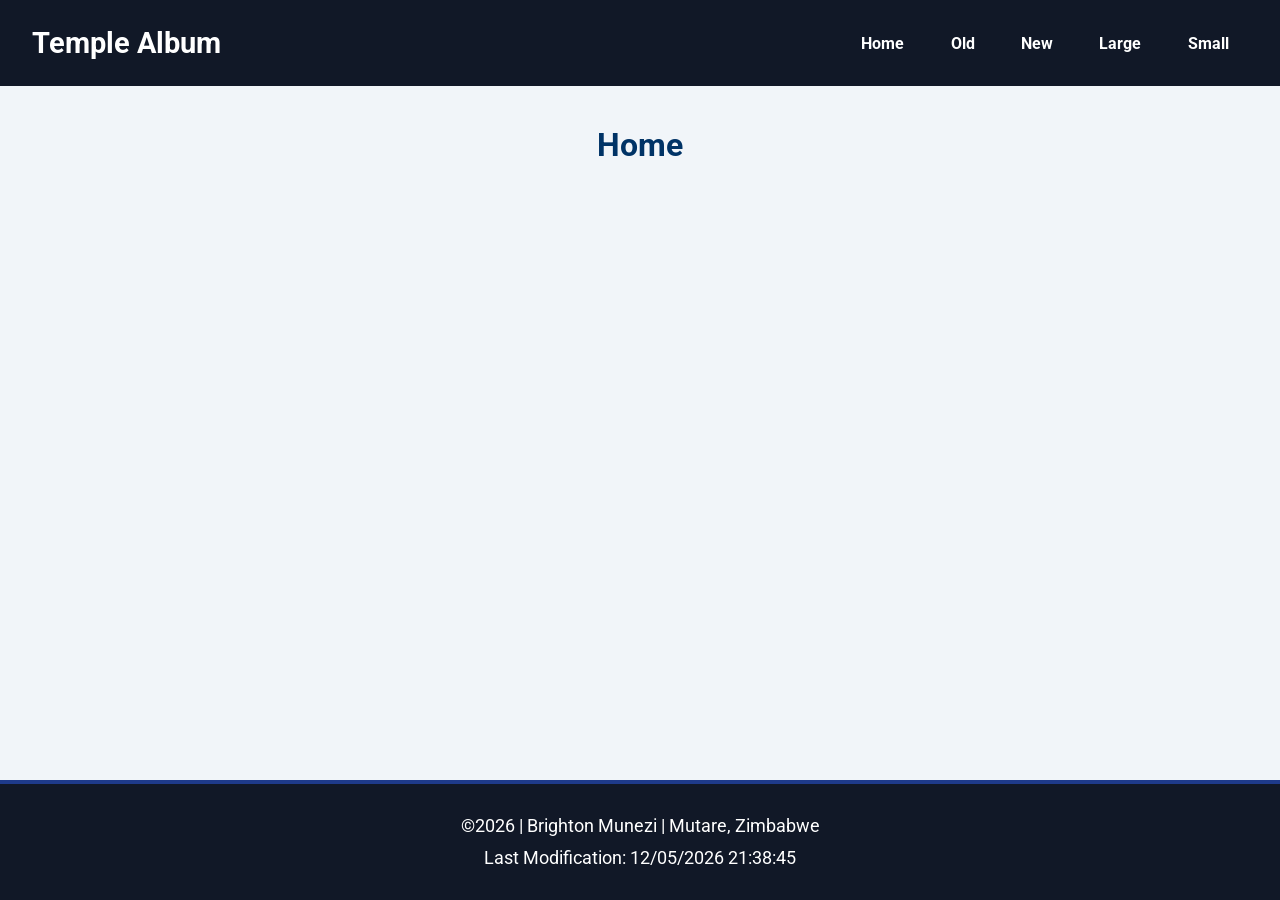
==== filtered-temples.html @ 4b186d2d "Added temple fav icon to filtered-temples.html" ====
<!DOCTYPE html>
<html lang="en-US">
<head>
    <meta charset="utf-8">
    <meta name="viewport" content="width=device-width, initial-scale=1.0">
    <title>Temple Album | WDD 131</title>
    <meta name="description" content="A clean responsive picture album showcase presenting historical and modern LDS temples, built with accessible mobile first principles.">
    <meta name="author" content="Brighton Munezi">
    <link rel="icon"
        href="data:image/svg+xml,<svg xmlns='http://www.w3.org/2000/svg' viewBox='0 0 100 100'><text y='.9em' font-size='90'>🏛️</text></svg>">

    <!-- Google Fonts API -->
    <link rel="preconnect" href="https://fonts.googleapis.com">
    <link rel="preconnect" href="https://fonts.gstatic.com" crossorigin>
    <link href="https://fonts.googleapis.com/css2?family=Roboto:wght@400;700&display=swap" rel="stylesheet">

    <!-- Links to stylesheets-->
    <!-- mobile -->
    <link rel="stylesheet" href="styles/filtered-temples.css">
    <!-- to execute when screen widths > 760px-->
    <link rel="stylesheet" href="styles/filtered-temples-large.css" media="screen and (min-width: 760px)">

    <!-- Link to JavaScipt-->
     <script src="scripts/filtered-temples.js" defer></script>
</head>
<body>
    <!-- header -->
     <header>
        <span class="site-title">Temple Album</span>
        <button id="menuButton" aria-expanded="false" aria-label="Open navigation menu">☰</button>
        <nav>
            <ul class="navigation">
                <li><a href="#" class="active">Home</a></li>
                <li><a href="#">Old</a></li>
                <li><a href="#">New</a></li>
                <li><a href="#">Large</a></li>
                <li><a href="#">Small</a></li>
            </ul>
        </nav>
     </header>

     <!-- Main-->
      <main>
        <h1>Home</h1>
        <div class="album-grid">
            <!-- Card object components-->
        </div>
      </main>

      <footer>
        <p>&copy;<span id="currentYear"></span> | Brighton Munezi | Mutare, Zimbabwe</p>
        
        <p id="lastModified"></p>
      </footer>
    
</body>
</html>
---- styles/filtered-temples.css ----
/* global variables */
:root {
    --font-size: 1.1rem;
    --background-color: #111827;
    /* Darker navy/slate for AA contrast clearance */
    --main-background-color: #f1f5f9;
    --primary-font-color: #ffffff;
    --secondary-font-color: #1e293b;
    --nav-background: #1e3a8a;
    --card-background-color: #ffffff;

    --primary-color: #003366;
    --secondary-color: #f4f4f4;
    --text-color: #1f2937;
    --hover-color: #1d4ed8;
    --heading-color: #0f172a;
}

/* reset base styles */
* {
    box-sizing: border-box;
    margin: 0;
    padding: 0;
}

body {
    font-family: 'Roboto', sans-serif;
    background-color: var(--main-background-color);
    color: var(--text-color);
    display: flex;
    flex-direction: column;
    min-height: 100vh;
}

header {
    background-color: var(--background-color);
    color: var(--primary-font-color);
    padding: 1rem;
    position: relative;
    display: flex;
    flex-direction: column;
    align-items: flex-start; /* keep left aligned*/
}

header .site-title {
    font-size: 1.8rem;
    font-weight: 700;
    margin-bottom: 0.5rem;
    text-align: left;
    color: var(--primary-font-color);
}

/* Hamburger Button */
#menuButton {
    background: none;
    border: none;
    color: var(--primary-font-color);
    font-size: 2rem;
    cursor: pointer;
    padding: 0.5rem;
    position: absolute;
    top: 1rem;
    right: 1rem;
    transition: transform 0.2s ease;
}

#menuButton:focus {
    outline: 2px solid var(--primary-font-color);
    border-radius: 4px;
}

/* navigation list */
nav {
    width: 100%;
}

nav ul.navigation {
    display: none;
    /* Hidden by default on mobile devices */
    flex-direction: column;
    list-style: none;
    background-color: var(--nav-background);
    width: 100%;
    margin-top: 1rem;
    padding: 0;
}

/* applied by JavaScript */
nav ul.navigation.open {
    display: flex;
}

nav ul.navigation li {
    text-align: center;
    border-bottom: 1px solid rgba(255, 255, 255, 0.1);
}

nav ul.navigation li:last-child {
    border-bottom: none;
}

nav a {
    display: block;
    color: var(--primary-font-color);
    text-decoration: none;
    font-weight: bold;
    padding: 1rem;
    transition: background-color 0.3s ease, color 0.3s ease;
}

nav a:hover {
    background-color: var(--hover-color);
    color: var(--primary-font-color);
}

main {
    max-width: 100%;
    width: 100%;
    margin: 0 auto;
    padding: 1.5rem 1rem;
    flex-grow: 1;
}

main h1 {
    text-align: center;
    color: var(--primary-color);
    margin-bottom: 1.5rem;
    font-size: 1.6rem;
}


/* album grid */
.album-grid {
    display: grid;
    grid-template-columns: 1fr;
    gap: 1.5rem;
}

/* figure and card */
figure.card {
    background-color: var(--card-background-color);
    border: 1px solid #cbd5e1;
    border-radius: 6px;
    padding: 0;
    box-shadow: 0 4px 6px rgba(0, 0, 0, 0.05);
    overflow: hidden;
    display: flex;
    flex-direction: column;
    align-items: center;
    transition: transform 0.2s ease, box-shadow 0.2s ease;
}

figure.card:hover {
    transform: translateY(-2px);
    box-shadow: 0 6px 12px rgba(0, 0, 0, 0.1);
}

/* Uniform, Responsive Image Control */
figure.card img {
    width: 100%;
    height: 240px;
    object-fit: cover;
    /* Prevents squishing/stretching of temple imagery */
    display: block;
}

/* caption */
figcaption {
    width: 100%;
    background-color: var(--background-color);
    color: var(--primary-font-color);
    padding: 0.85rem;
    text-align: center;
    font-size: 1rem;
    font-weight: 600;
}

/* footer */
footer {
    background-color: var(--background-color);
    color: var(--primary-font-color);
    text-align: center;
    padding: 1.5rem;
    font-size: var(--font-size);
    margin-top: auto;
    line-height: 1.6;
    border-top: 4px solid var(--nav-background);
}

footer p {
    margin: 0.25rem 0;
}

/* Medium screens (e.g., tablets) */
@media (min-width: 500px) {
    .album-grid {
        grid-template-columns: repeat(2, 1fr);
    }
}
---- styles/filtered-temples-large.css ----
@media (min-width: 760px) {

    /* Header Layout Shifts */
    header {
        flex-direction: row;
        justify-content: space-between;
        align-items: center;
        padding: 1.5rem 2rem;
    }

    header .site-title {
        margin-bottom: 0;
        text-align: left;
    }

    /* Hide the Hamburger on desktop */
    #menuButton {
        display: none;
    }

    /* Reset Navigation Container for Inline Desktop Layout */
    nav {
        width: auto;
    }

    nav ul.navigation {
        display: flex;
        /* Force clear the display:none mobile default */
        flex-direction: row;
        background-color: transparent;
        margin-top: 0;
        gap: 0.5rem;
    }

    nav ul.navigation li {
        border-bottom: none;
    }

    nav a {
        padding: 0.6rem 1.2rem;
        border-radius: 4px;
    }

    /* main album */
    main {
        max-width: 1200px;
        /* Centered bounding box wrapper per standards */
        margin: 0 auto;
        padding: 2.5rem 2rem;
    }

    main h1 {
        font-size: 2rem;
        margin-bottom: 2rem;
        text-align: center;
    }

    /* 
       Multi-column responsive grid workspace.
       Uses minmax to dynamically arrange at least 3 columns on large screens 
       without breaking image aspect ratios or causing horizontal scrolling.
    */
    .album-grid {
        display: grid;
        grid-template-columns: repeat(3, 1fr);
        /* Forces exact 3x3 structure for 9 elements */
        gap: 2rem;
        width: 100%;
    }

        figure.card {
            width: 100%;
            /* Spans exactly to its grid track width limit */
        }
    

    figure.card img {
        width: 100%;
        height: 220px;
        /* Adjusted height for optimal horizontal balance */
        object-fit: cover;
    }
}
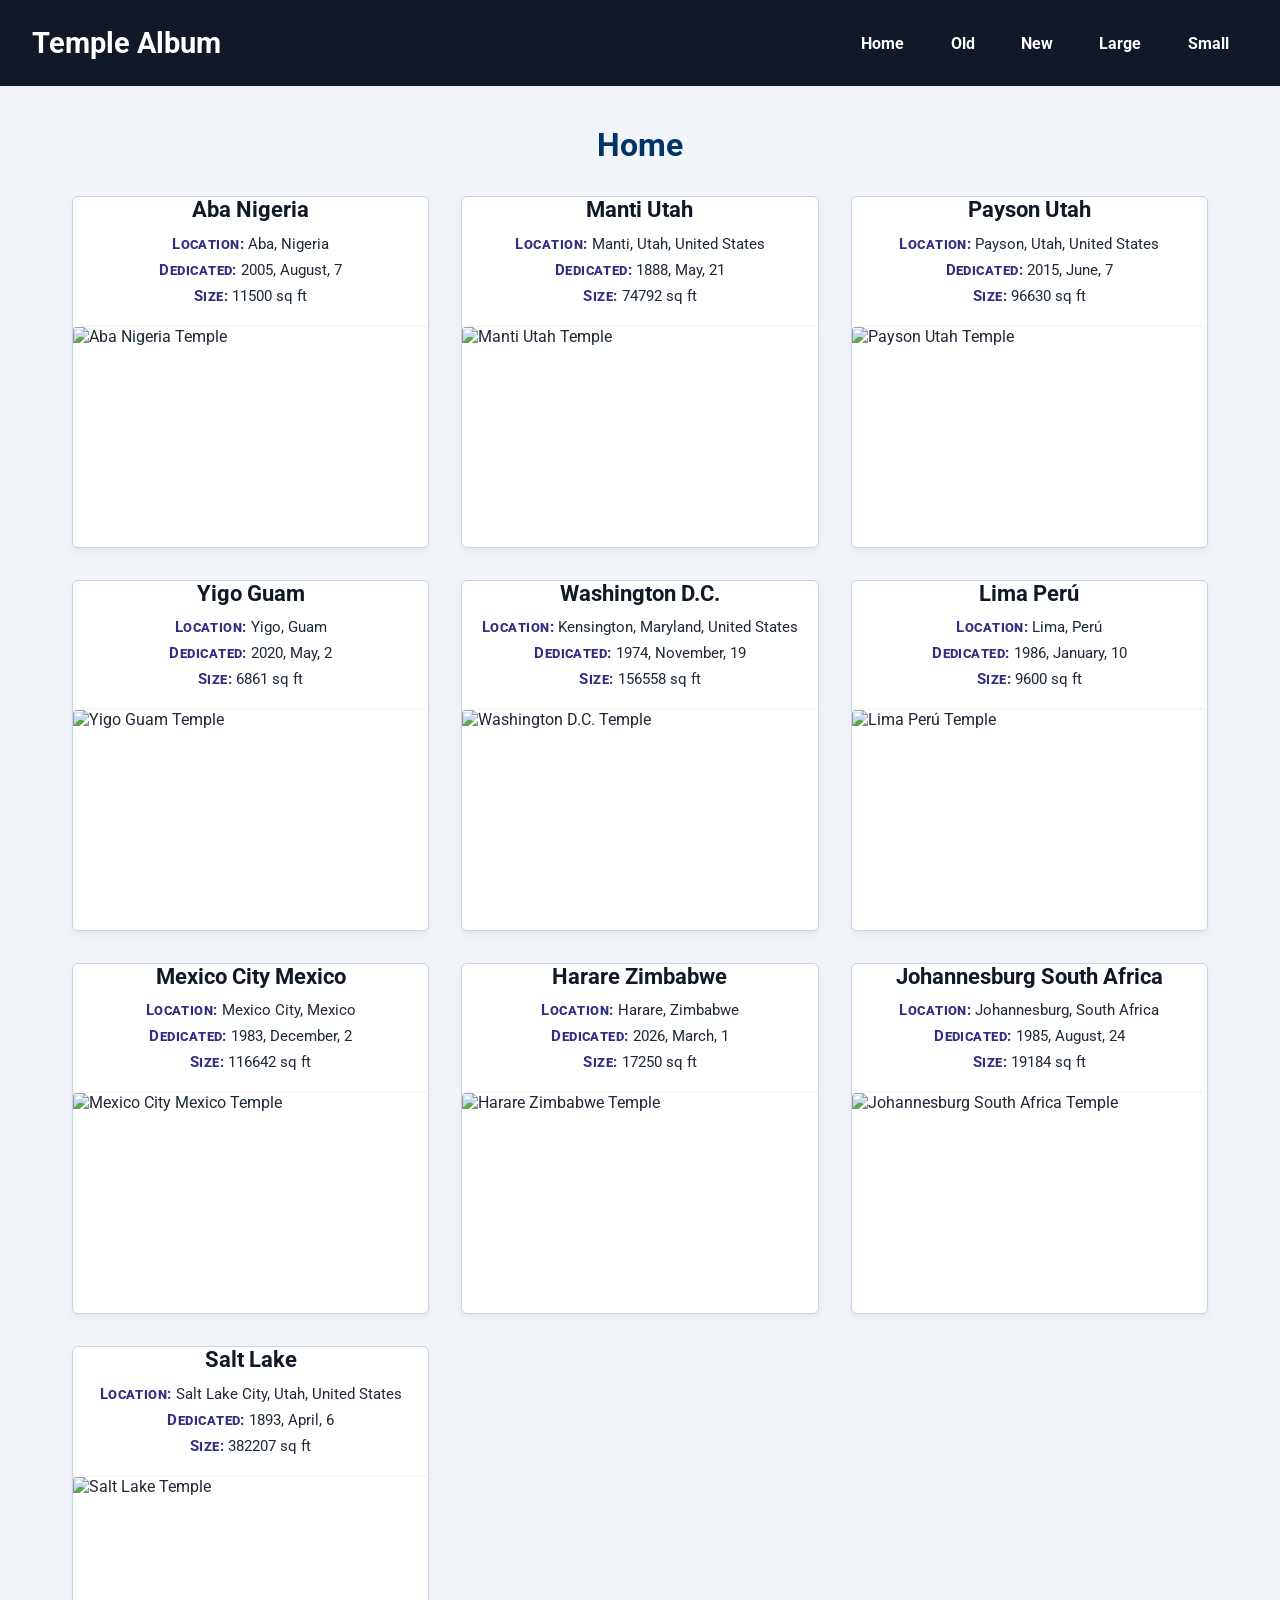
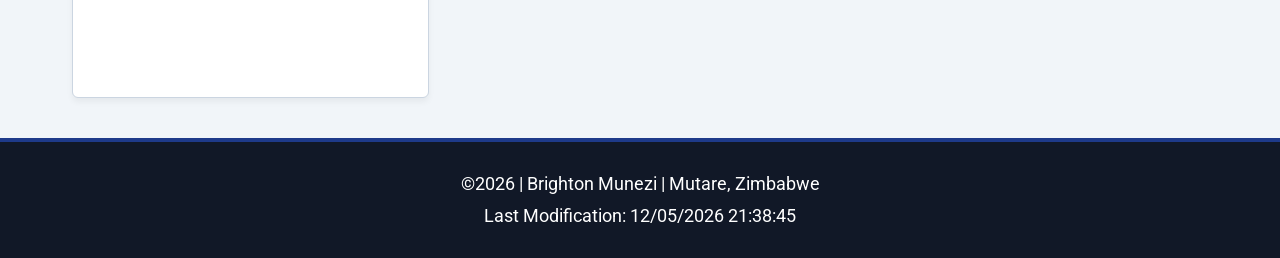
==== commit 341bb989: "fixed Harare temple image link" ====
--- a/filtered-temples.html
+++ b/filtered-temples.html
@@ -20,7 +20,7 @@
     <!-- to execute when screen widths > 760px-->
     <link rel="stylesheet" href="styles/filtered-temples-large.css" media="screen and (min-width: 760px)">
 
-    <!-- Link to JavaScipt-->
+    <!-- Link to JavaScript-->
      <script src="scripts/filtered-temples.js" defer></script>
 </head>
 <body>
@@ -30,11 +30,11 @@
         <button id="menuButton" aria-expanded="false" aria-label="Open navigation menu">☰</button>
         <nav>
             <ul class="navigation">
-                <li><a href="#" class="active">Home</a></li>
-                <li><a href="#">Old</a></li>
-                <li><a href="#">New</a></li>
-                <li><a href="#">Large</a></li>
-                <li><a href="#">Small</a></li>
+                <li><a href="#" id="home" class="active">Home</a></li>
+                <li><a href="#" id="old">Old</a></li>
+                <li><a href="#" id="new">New</a></li>
+                <li><a href="#" id="large">Large</a></li>
+                <li><a href="#" id="small">Small</a></li>
             </ul>
         </nav>
      </header>
--- a/styles/filtered-temples.css
+++ b/styles/filtered-temples.css
@@ -10,10 +10,11 @@
     --card-background-color: #ffffff;
 
     --primary-color: #003366;
-    --secondary-color: #f4f4f4;
+    /* --secondary-color: #f4f4f4; */
     --text-color: #1f2937;
     --hover-color: #1d4ed8;
     --heading-color: #0f172a;
+    --label-color: #312e81;
 }
 
 /* reset base styles */
@@ -155,17 +156,40 @@
     box-shadow: 0 6px 12px rgba(0, 0, 0, 0.1);
 }
 
+figure.card h2 {
+    color: var(--background-color);
+    font-size: 1.35rem;
+    margin-bottom: 0.65rem;
+}
+
+figure.card p {
+    font-size: 0.95rem;
+    line-height: 1.5;
+    color: var(--text-color);
+    margin-bottom: 0.2rem;
+}
+
+figure.card .label {
+    color: var(--label-color);
+    font-weight: 700;
+    font-variant: small-caps;
+    letter-spacing: 0.03em;
+}
+
 /* Uniform, Responsive Image Control */
 figure.card img {
     width: 100%;
-    height: 240px;
+    height: 220px;
     object-fit: cover;
     /* Prevents squishing/stretching of temple imagery */
     display: block;
+    margin-top: 1rem;
+    border-radius: 4px;
+    box-shadow: 0 2px 6px rgba(0, 0, 0, 0.18);
 }
 
 /* caption */
-figcaption {
+/* figcaption {
     width: 100%;
     background-color: var(--background-color);
     color: var(--primary-font-color);
@@ -173,7 +197,7 @@
     text-align: center;
     font-size: 1rem;
     font-weight: 600;
-}
+} */
 
 /* footer */
 footer {
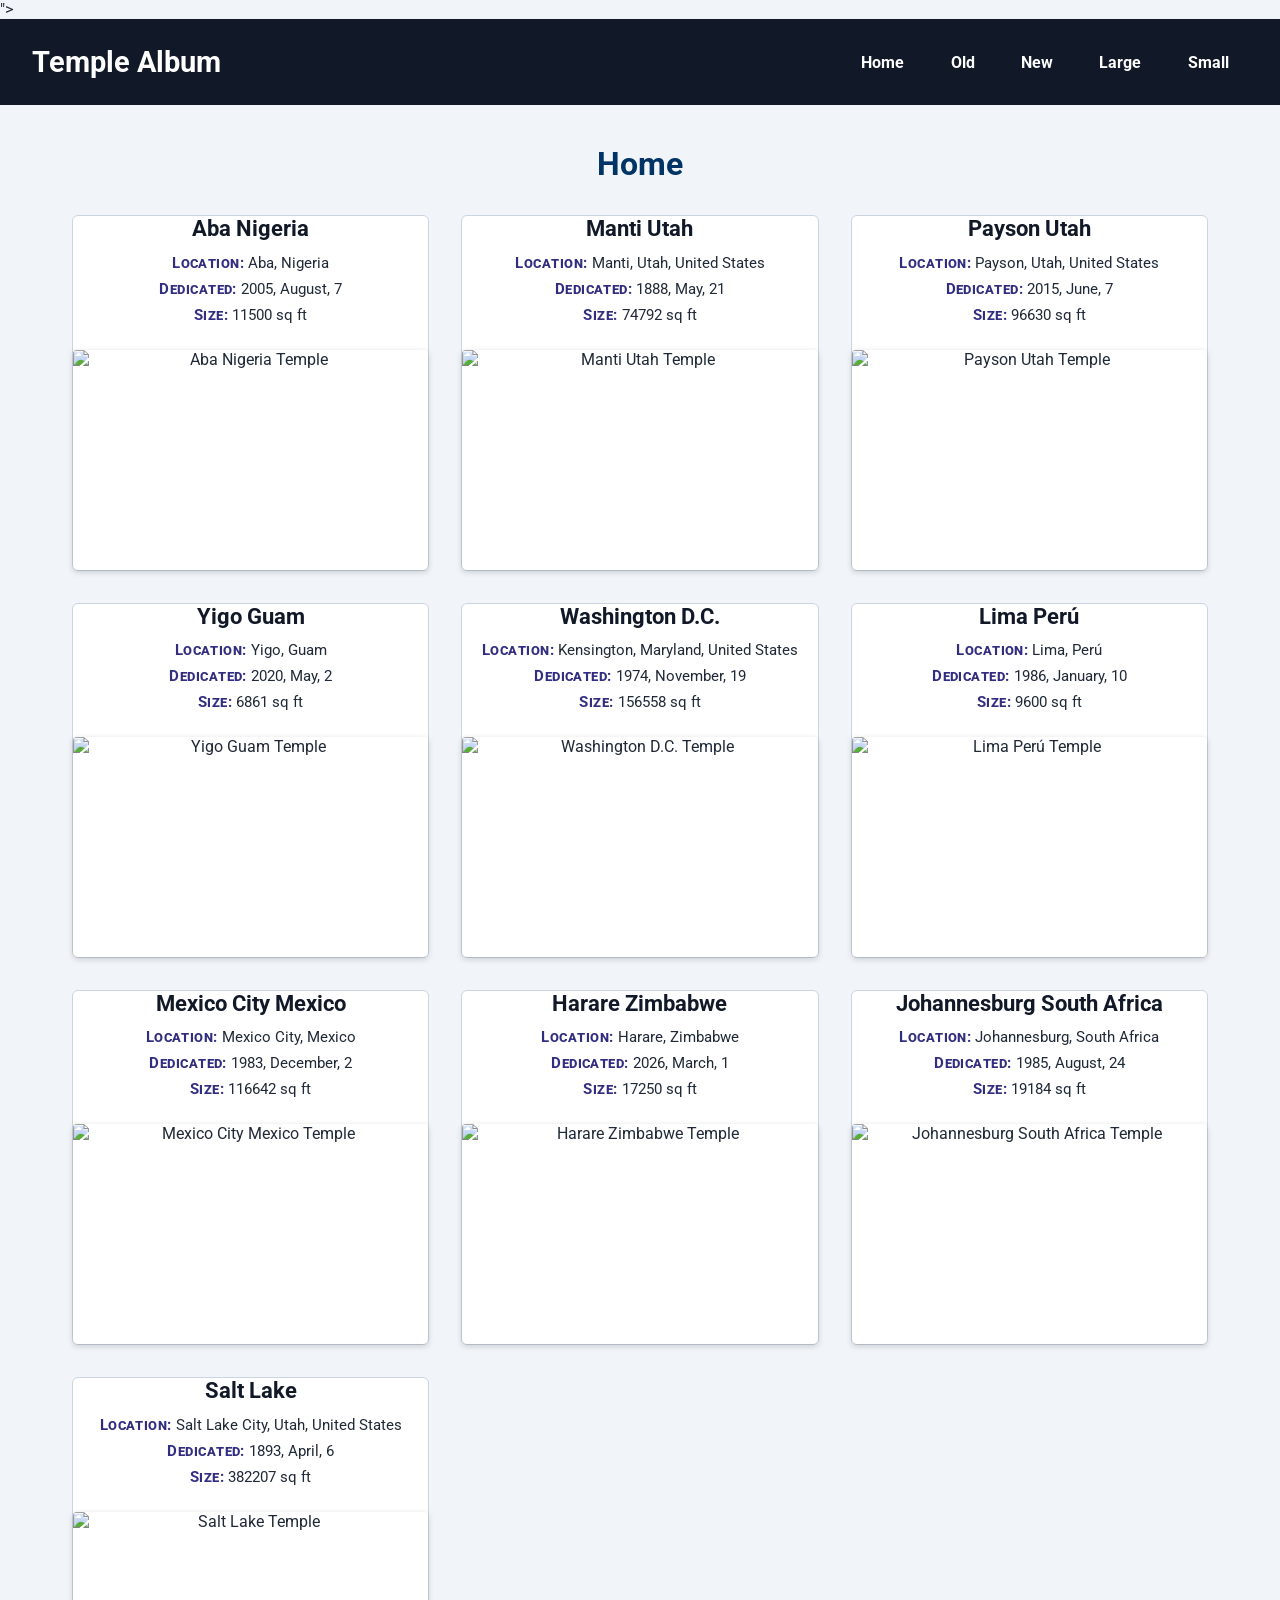
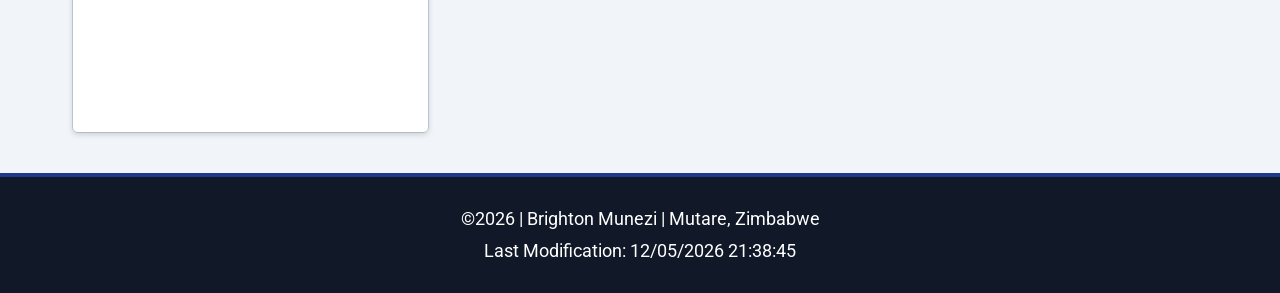
==== commit 2c837aa5: "Fixed HTML validation error on fav icon link" ====
--- a/filtered-temples.html
+++ b/filtered-temples.html
@@ -7,7 +7,7 @@
     <meta name="description" content="A clean responsive picture album showcase presenting historical and modern LDS temples, built with accessible mobile first principles.">
     <meta name="author" content="Brighton Munezi">
     <link rel="icon"
-        href="data:image/svg+xml,<svg xmlns='http://www.w3.org/2000/svg' viewBox='0 0 100 100'><text y='.9em' font-size='90'>🏛️</text></svg>">
+        <link rel="icon" href="data:image/svg+xml,%3Csvg%20xmlns%3D'http%3A%2F%2Fwww.w3.org%2F2000%2Fsvg'%20viewBox%3D'0%200%20100%20100'%3E%3Ctext%20y%3D'.9em'%20font-size%3D'90'%3E%F0%9F%8F%9B%EF%B8%8F%3C%2Ftext%3E%3C%2Fsvg%3E">">
 
     <!-- Google Fonts API -->
     <link rel="preconnect" href="https://fonts.googleapis.com">
--- a/styles/filtered-temples.css
+++ b/styles/filtered-temples.css
@@ -142,12 +142,14 @@
     background-color: var(--card-background-color);
     border: 1px solid #cbd5e1;
     border-radius: 6px;
-    padding: 0;
-    box-shadow: 0 4px 6px rgba(0, 0, 0, 0.05);
-    overflow: hidden;
+    padding: 1.5;
+    box-shadow: none; 
+    /* 0 4px 6px rgba(0, 0, 0, 0.05); */
+    /* overflow: hidden; */
     display: flex;
     flex-direction: column;
     align-items: center;
+    text-align: center;
     transition: transform 0.2s ease, box-shadow 0.2s ease;
 }
 
@@ -183,21 +185,10 @@
     object-fit: cover;
     /* Prevents squishing/stretching of temple imagery */
     display: block;
-    margin-top: 1rem;
+    margin-top: 1.25rem;
     border-radius: 4px;
     box-shadow: 0 2px 6px rgba(0, 0, 0, 0.18);
 }
-
-/* caption */
-/* figcaption {
-    width: 100%;
-    background-color: var(--background-color);
-    color: var(--primary-font-color);
-    padding: 0.85rem;
-    text-align: center;
-    font-size: 1rem;
-    font-weight: 600;
-} */
 
 /* footer */
 footer {
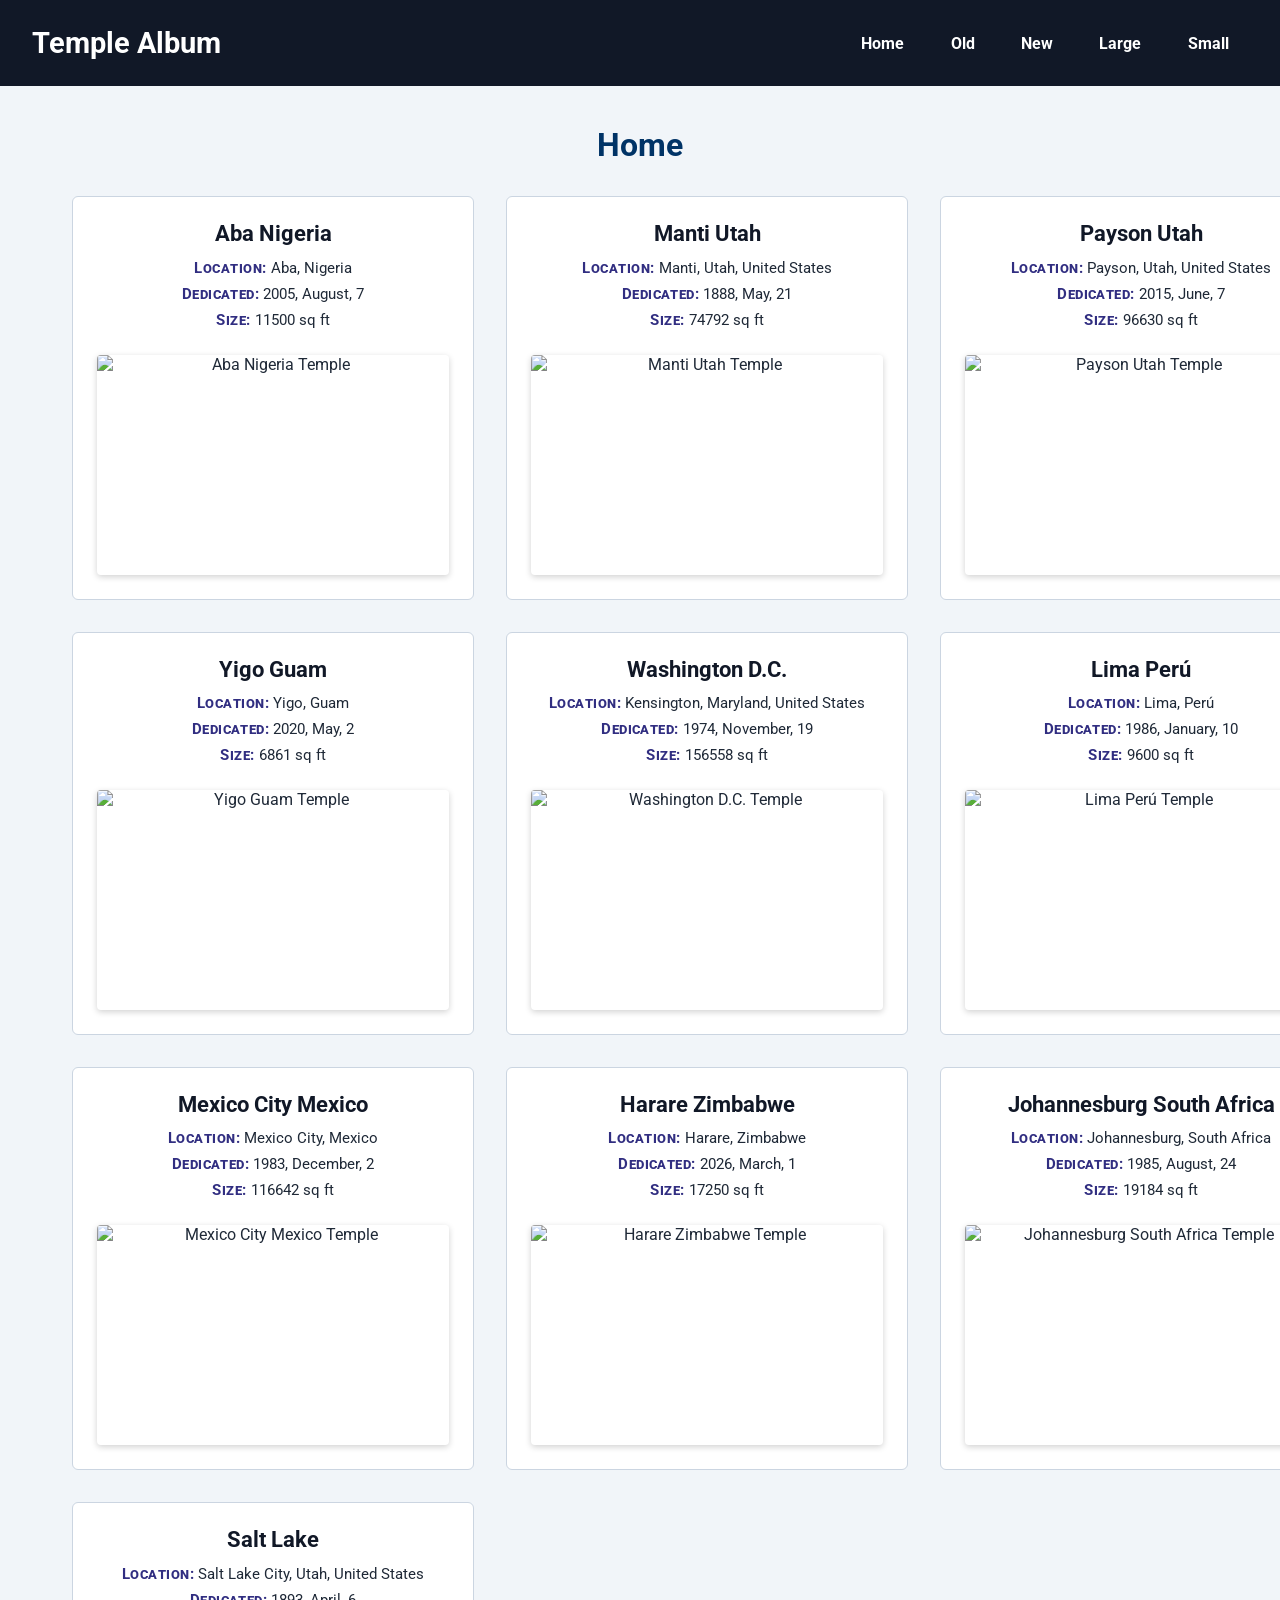
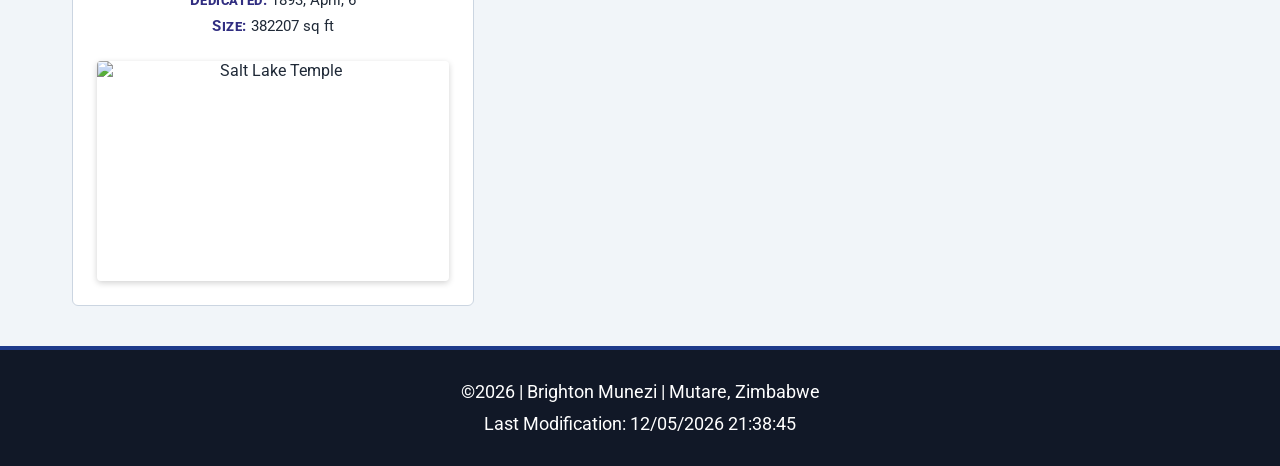
==== commit fa9b40a0: "Fixed extra closing tag in fav icon link" ====
--- a/filtered-temples.html
+++ b/filtered-temples.html
@@ -6,8 +6,7 @@
     <title>Temple Album | WDD 131</title>
     <meta name="description" content="A clean responsive picture album showcase presenting historical and modern LDS temples, built with accessible mobile first principles.">
     <meta name="author" content="Brighton Munezi">
-    <link rel="icon"
-        <link rel="icon" href="data:image/svg+xml,%3Csvg%20xmlns%3D'http%3A%2F%2Fwww.w3.org%2F2000%2Fsvg'%20viewBox%3D'0%200%20100%20100'%3E%3Ctext%20y%3D'.9em'%20font-size%3D'90'%3E%F0%9F%8F%9B%EF%B8%8F%3C%2Ftext%3E%3C%2Fsvg%3E">">
+    <link rel="icon" href="data:image/svg+xml,%3Csvg%20xmlns%3D'http%3A%2F%2Fwww.w3.org%2F2000%2Fsvg'%20viewBox%3D'0%200%20100%20100'%3E%3Ctext%20y%3D'.9em'%20font-size%3D'90'%3E%F0%9F%8F%9B%EF%B8%8F%3C%2Ftext%3E%3C%2Fsvg%3E">
 
     <!-- Google Fonts API -->
     <link rel="preconnect" href="https://fonts.googleapis.com">
--- a/styles/filtered-temples.css
+++ b/styles/filtered-temples.css
@@ -142,7 +142,7 @@
     background-color: var(--card-background-color);
     border: 1px solid #cbd5e1;
     border-radius: 6px;
-    padding: 1.5;
+    padding: 1.5rem;
     box-shadow: none; 
     /* 0 4px 6px rgba(0, 0, 0, 0.05); */
     /* overflow: hidden; */
